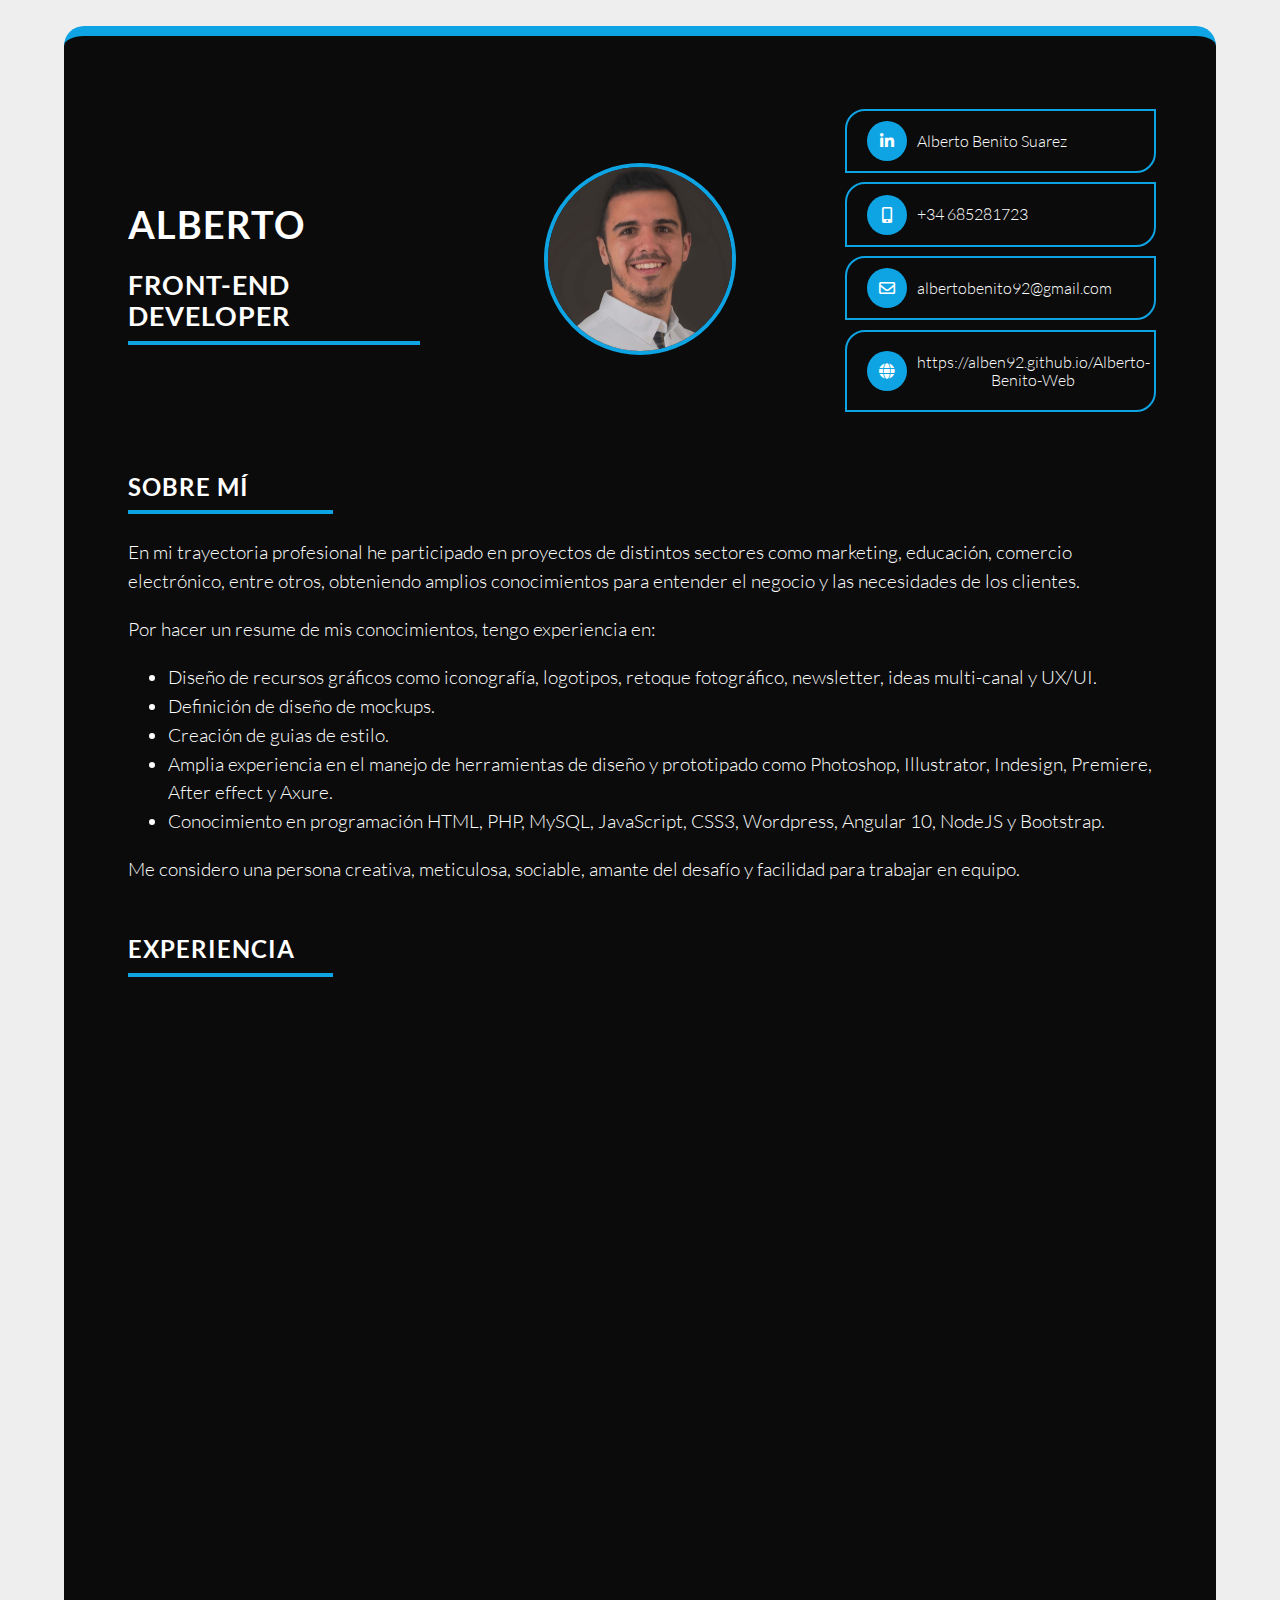
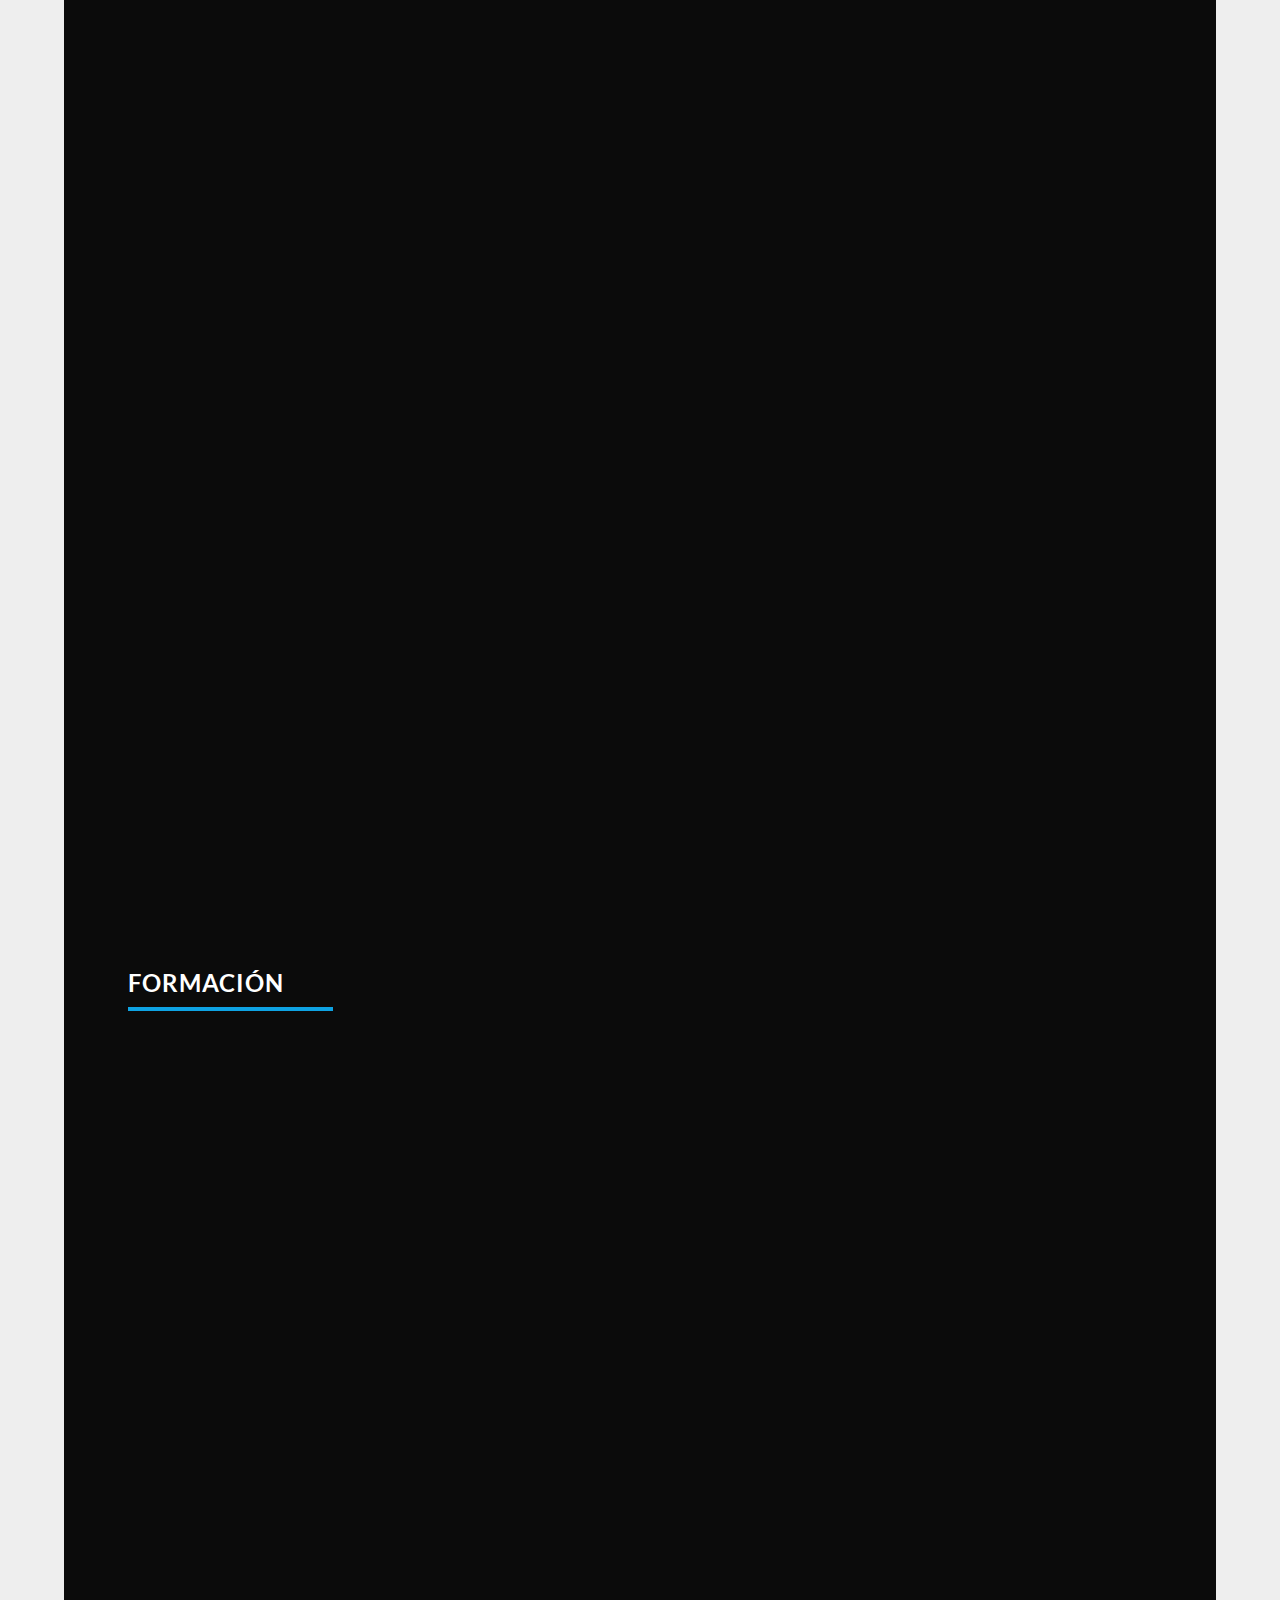
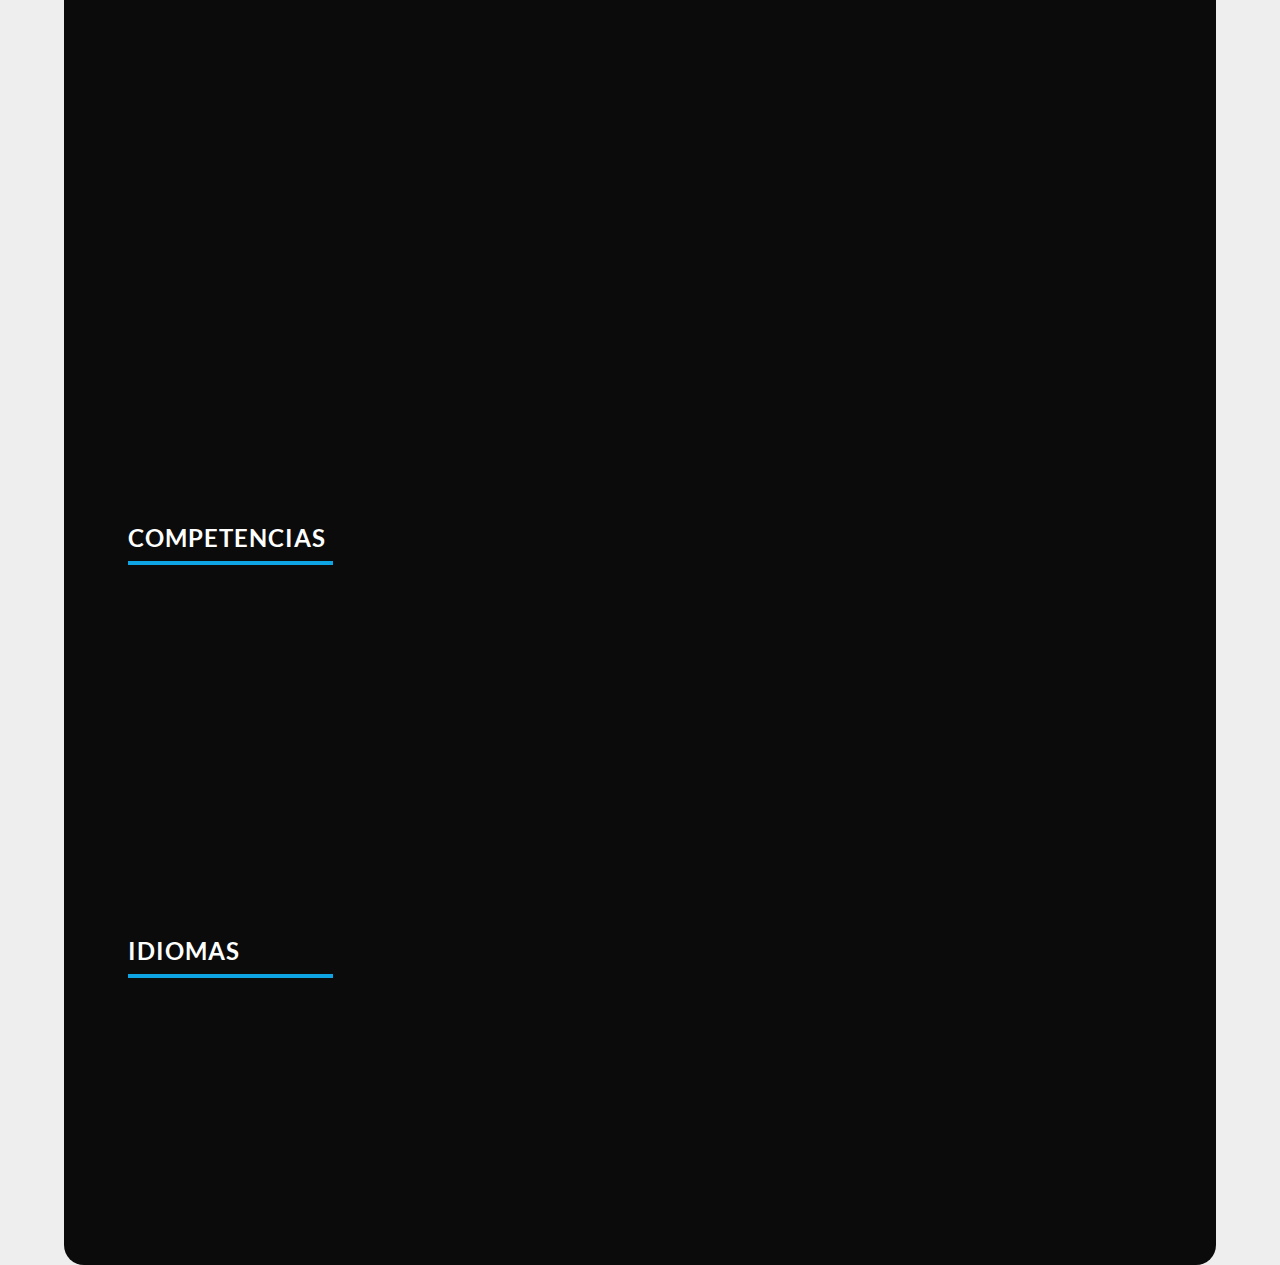
==== index.html @ 6b2a4c2a "ajuste2" ====
<!doctype html>
<html lang="es">
<head>
	<meta charset="utf-8">
    <meta http-equiv="x-ua-compatible" content="ie=edge">
    <meta name="description" content="portfolio Alberto Benito">
    <meta name="keywords" content="onepage, developer, resume, cv, ,personal, portfolio, personal resume, clean, modern, web, Designer, graphic, diseñador, grafico, webmaster, webdesigner, infographiste, alberto, benito, suarez, maquetista, 3D, desarrollador, HTML, CSS, PHP, book">
    <meta name="author" content="Alberto Benito Suarez">
    <meta name="viewport" content="width=device-width, initial-scale=1">

    <title>ALBERTO BENITO - CV</title>

    <!-- FAVICON -->
    <link rel="apple-touch-icon" sizes="57x57" href="favicon/apple-icon-57x57.png">
    <link rel="apple-touch-icon" sizes="60x60" href="favicon/apple-icon-60x60.png">
    <link rel="apple-touch-icon" sizes="72x72" href="favicon/apple-icon-72x72.png">
    <link rel="apple-touch-icon" sizes="76x76" href="favicon/apple-icon-76x76.png">
    <link rel="apple-touch-icon" sizes="114x114" href="favicon/apple-icon-114x114.png">
    <link rel="apple-touch-icon" sizes="120x120" href="favicon/apple-icon-120x120.png">
    <link rel="apple-touch-icon" sizes="144x144" href="favicon/apple-icon-144x144.png">
    <link rel="apple-touch-icon" sizes="152x152" href="favicon/apple-icon-152x152.png">
    <link rel="apple-touch-icon" sizes="180x180" href="favicon/apple-icon-180x180.png">
    <link rel="icon" type="image/png" sizes="192x192"  href="favicon/android-icon-192x192.png">
    <link rel="icon" type="image/png" sizes="32x32" href="favicon/favicon-32x32.png">
    <link rel="icon" type="image/png" sizes="96x96" href="favicon/favicon-96x96.png">
    <link rel="icon" type="image/png" sizes="16x16" href="favicon/favicon-16x16.png">
    <link rel="manifest" href="favicon/manifest.json">
    <meta name="msapplication-TileColor" content="#ffffff">
    <meta name="msapplication-TileImage" content="favicon/ms-icon-144x144.png">
    <meta name="theme-color" content="#ffffff">

    <!-- CSS -->
    <link rel="stylesheet" href="fontawesome/css/all.css">
    <link rel="stylesheet" href="css/normalize.css">
    <link rel="stylesheet" href="css/style.css">
    <link rel="stylesheet" href="css/responsive.css">
	
</head>
<body>

	<div id="container" class="container">

		<header id="header">

			<div class="bloqueHeaderFlex">

				<div class="bloqueTextosHeader">
					<h1 class="NombreHeader" id="NombreHeader"></h1>
					<h2 class="PuestoHeader">Front-End Developer</h2>
					<span class="BarraHeader">&nbsp;</span>
				</div>

				<div class="bloqueImagenHeader">

					<img class="imagenPrincipalHeader" src="images/FotoPrincipal.jpg" alt="Foto Principal Alberto Benito">
				</div>

				<div class="bloqueRRSSHeader">
					<div class="ContactoRRSS Linkedin">
						<a href="https://www.linkedin.com/in/alberto-benito-su%C3%A1rez" target="_blank">
							<i class="fab fa-linkedin-in iconoRRSS"></i>
							<p>Alberto Benito Suarez</p>
						</a>
					</div>
					<div class="ContactoRRSS Phone">
						<a target="_blank" href="tel:+34685281723">
							<i class="fas fa-mobile-alt iconoRRSS"></i>
							<p>+34 685281723</p>
						</a>
					</div>
					<div class="ContactoRRSS Email">
						<a target="_blank" href="mailto:albertobenito92@gmail.com">
							<i class="far fa-envelope iconoRRSS"></i>
							<p>albertobenito92@gmail.com</p>
						</a>
					</div>
					<div class="ContactoRRSS Web">
						<a target="_blank" href="https://alben92.github.io/Alberto-Benito-Web">
							<i class="fas fa-globe iconoRRSS"></i>
							<p>https://alben92.github.io/Alberto-Benito-Web</p>
						</a>
					</div>
				</div>

			</div>
		</header>
		<main id="main" class="MainGlobal">
			<div id="sobreMi" class="fade-in-bottom">
				<h3 class="tituloMain">Sobre mí</h3>
				<div class="sobremi">
					<p>En mi trayectoria profesional he participado en proyectos de distintos sectores como marketing, educación, comercio electrónico, entre otros, obteniendo amplios conocimientos para entender el negocio y las necesidades de los clientes.</p>
					<p>Por hacer un resume de mis conocimientos, tengo experiencia en:</p>
					<ul>
						<li>Diseño de recursos gráficos como iconografía, logotipos, retoque fotográfico, newsletter, ideas multi-canal y UX/UI.</li>
						<li>Definición de diseño de mockups.</li>
						<li>Creación de guias de estilo.</li>
						<li>Amplia experiencia en el manejo de herramientas de diseño y prototipado como Photoshop, Illustrator, Indesign, Premiere, After effect y Axure.</li>
						<li>Conocimiento en programación HTML, PHP, MySQL, JavaScript, CSS3, Wordpress, Angular 10, NodeJS y Bootstrap.</li>
					</ul> 
					<p>Me considero una persona creativa, meticulosa, sociable, amante del desafío y facilidad para trabajar en equipo.</p>
				</div>
			</div>

			<div id="Experiencia" class="fade-in-bottom">
				<h3 class="tituloMain">Experiencia</h3>
				<div class="Trabajos">

					<div class="Experiencia Fade-In">
						<img src="images/Logo_PracticumScript.png" alt="logo Practicum Script">
						<h4 class="tituloExperiencia">Diseñador y desarollador Front-web</h4>
						<h5 class="NombreEmpresa">Practicum Script</h5>
						<span class="LugarTrabajo">Madrid - España</span>
						<span class="TiempoTrabajo">2020 - Actualmente</span>
						<ul class="ListadoExperiencia">
							<li>Diseño de contenido multimedia para sitios web, campañas de publicidad online, redes sociales, campañas de email marketing y posicionamiento SEO.</li>
							<li>Diseño, desarrollo y maquetación de webs responsives en RIMA, Fundación Practicum y Practicum Script.</li>
							<li>Creación y programación mensual de Newsletters y landing pages para los clientes.</li>
						</ul>
					</div>

					<div class="Experiencia Fade-In">
						<img src="images/Logo_Adalid.png" alt="logo Adalid Internet">
						<h4 class="tituloExperiencia">Diseñador y desarollador Front-web</h4>
						<h5 class="NombreEmpresa">Adalid Internet</h5>
						<span class="LugarTrabajo">Madrid - España</span>
						<span class="TiempoTrabajo">2020</span>
						<ul class="ListadoExperiencia">
							<li>Desarrollo, maquetación y creación de diferentes creatividades visuales para sus paginas web.</li>
						</ul>
					</div>

					<div class="Experiencia Fade-In">
						<img src="images/Logo_LeadersLeague.png" alt="logo Leaders League">
						<h4 class="tituloExperiencia">Diseñador gráfico & maquetador web</h4>
						<h5 class="NombreEmpresa">Leaders League</h5>
						<span class="LugarTrabajo">Paris - Francia</span>
						<span class="TiempoTrabajo">2018 - 2019</span>
						<ul class="ListadoExperiencia">
							<li>Maquetación web y gráfica de artículos de revistas y guías anuales.</li>
							<li>Creación y elaboración de elementos de comunicación en diferentes medios: impresión, web y video.</li>
							<li>Desarrollo de trabajos con todas las funciones relevantes: marketing, comunicación, web, editorial y eventos.</li>
						</ul>
					</div>
 
					<div class="Experiencia Fade-In">
						<img src="images/Logo_LeComptoirDesLangues.png" alt="logo Le Comptoir des Langues">
						<h4 class="tituloExperiencia">Diseñador gráfico & maquetador web</h4>
						<h5 class="NombreEmpresa">Le Comptoir des Langues</h5>
						<span class="LugarTrabajo">Paris - Francia</span>
						<span class="TiempoTrabajo">2018</span>
						<ul class="ListadoExperiencia">
							<li>Ilustración de materiales educativos para medios digitales.</li>
							<li>Montaje fotográfico para diferentes medios digitales (comics, interactivos, trabajos educativos, correos electrónicos, comerciales).</li>
							<li>Participación en la creación de imágenes para nuestras múltiples campañas directas de e-marketing.</li>
						</ul>
					</div>

					<div class="Experiencia Fade-In">
						<img src="images/Logo_NaceSchool.png" alt="logo NACE Schools">
						<h4 class="tituloExperiencia">Diseñador gráfico & maquetador web</h4>
						<h5 class="NombreEmpresa">NACE Schools</h5>
						<span class="LugarTrabajo">Madrid - España</span>
						<span class="TiempoTrabajo">2016 - 2017</span>
						<ul class="ListadoExperiencia">
							<li>Labores de diseño de materiales corporativos como catálogos, infografías, banner, landing pages y retoque de imágenes.</li>
							<li>Desarrollo y ejecución del plan de marketing (on y off line).</li>
							<li>Labores de redacción de contenidos para web, guiones de video y materiales publicitarios. </li>
						</ul>
					</div>

					<div class="Experiencia Fade-In">
						<img src="images/Logo_DSBPromo.png" alt="logo DSB Promo">
						<h4 class="tituloExperiencia">Diseñador gráfico & maquetador web</h4>
						<h5 class="NombreEmpresa">DSB Promo</h5>
						<span class="LugarTrabajo">Madrid - España</span>
						<span class="TiempoTrabajo">2013 - 2016</span>
						<ul class="ListadoExperiencia">
							<li>Labores de fotografía de objetos y composiciones. Nivel experto en retoque de imagen, tanto por calidad como por velocidad.</li>
							<li>Diseño y maquetación en todos los elemento de marketing y portales de la compañía (web e intranet).</li>
							<li>Planificación, creación, diseño, lanzamiento, seguimiento y control de campañas de marketing digitales. </li>
						</ul>
					</div>
					
				</div>
				
			</div>

			<div id="Educacion" class="fade-in-bottom">
				<h3 class="tituloMain">Formación</h3>
				<div class="Cursos">
					<div class="cursoRealizado Fade-In">
						<img src="images/Logo_Esecad.png" alt="logo Esecad">
						<h4 class="tituloCurso">Formación Webdesigner</h4>
						<h5 class="CentroCurso">ESECAD</h5>
						<span class="tiempoCurso">2017 - 2019</span>
					</div>

					<div class="cursoRealizado Fade-In">
						<img src="images/Logo_CEV.png" alt="logo CEV">
						<h4 class="tituloCurso">Técnico superior Comunicación Imagen y Sonido</h4>
						<h5 class="CentroCurso">CEV. Escuela Superior de Comunicación, Imagen y Sonido</h5>
						<span class="tiempoCurso">2010 - 2012</span>
					</div>

					<div class="cursoRealizado Fade-In">
						<img src="images/Logo_Udemy.png" alt="logo Udemy">
						<h4 class="tituloCurso">Master en JavaScript: JS, jQuery, Angular, NodeJS</h4>
						<h5 class="CentroCurso">Udemy</h5>
						<span class="tiempoCurso">2021</span>
					</div>

					<div class="cursoRealizado Fade-In">
						<img src="images/Logo_Udemy.png" alt="logo Udemy">
						<h4 class="tituloCurso">Master en Frameworks JavaScript: Angular, React, Vue</h4>
						<h5 class="CentroCurso">Udemy</h5>
						<span class="tiempoCurso">2021</span>
					</div>

					<div class="cursoRealizado Fade-In">
						<img src="images/LogoAEPI.png" alt="logo AEPI">
						<h4 class="tituloCurso">Master profesional de diseño, maquetación web y JQuery</h4>
						<h5 class="CentroCurso">AEPI. Asociación Española de Programadores Informáticos</h5>
						<span class="tiempoCurso">2017</span>
					</div>

					<div class="cursoRealizado Fade-In">
						<img src="images/Logo_Femxa.png" alt="logo Femxa">
						<h4 class="tituloCurso">Certificado de profesionalidad en desarrollo de Productos Audiovisuales Multimedia Interactivos</h4>
						<h5 class="CentroCurso">Grupo Femxa</h5>
						<span class="tiempoCurso">2016</span>
					</div>
				</div>
			</div>

			<div id="Competencias" class="fade-in-bottom">
				<h3 class="tituloMain">Competencias</h3>

				<div class="CompetenciasGrupo">
					<div class="Competencias Fade-In">
						<h4 class="tituloCompetencias">HTML & CSS</h4>
						<div class="barras">
							<div class="barra"><div class="html">&nbsp;</div></div>
							<span id="porcentaje">95%</span>
						</div>
					</div>
					<div class="Competencias Fade-In">
						<h4 class="tituloCompetencias">Photoshop & Illustrator</h4>
						<div class="barras">
							<div class="barra"><div class="Photoshop">&nbsp;</div></div>
							<span id="porcentaje">90%</span>
						</div>
					</div>
					<div class="Competencias Fade-In">
						<h4 class="tituloCompetencias">UX / UI</h4>
						<div class="barras">
							<div class="barra"><div class="UXUI">&nbsp;</div></div>
							<span id="porcentaje">80%</span>
						</div>
					</div>
					<div class="Competencias Fade-In">
						<h4 class="tituloCompetencias">Angular</h4>
						<div class="barras">
							<div class="barra"><div class="Angular">&nbsp;</div></div>
							<span id="porcentaje">75%</span>
						</div>
					</div>
					<div class="Competencias Fade-In">
						<h4 class="tituloCompetencias">Javascript</h4>
						<div class="barras">
							<div class="barra"><div class="Javascript">&nbsp;</div></div>
							<span id="porcentaje">85%</span>
						</div>
					</div>
					<div class="Competencias Fade-In">
						<h4 class="tituloCompetencias">SEO & SEM</h4>
						<div class="barras">
							<div class="barra"><div class="SeoSem">&nbsp;</div></div>
							<span id="porcentaje">75%</span>
						</div>
					</div>
				</div>
			</div>

			<div id="Idiomas" class="fade-in-bottom">
				<h3 class="tituloMain">Idiomas</h3>

				<div class="IdiomaGrupo ">
					<div class="Idiomas Fade-In">
						<h4 class="tituloCompetencias">Español</h4>
						<div class="barras">
							<div class="barra"><div class="Espanol">&nbsp;</div></div>
							<span id="porcentaje">100%</span>
						</div>
					</div>

					<div class="Idiomas Fade-In">
						<h4 class="tituloCompetencias">Francés</h4>
						<div class="barras">
							<div class="barra"><div class="frances">&nbsp;</div></div>
							<span id="porcentaje">85%</span>
						</div>
					</div>

					<div class="Idiomas Fade-In">
						<h4 class="tituloCompetencias">Inglés</h4>
						<div class="barras">
							<div class="barra"><div class="ingles">&nbsp;</div></div>
							<span id="porcentaje">60%</span>
						</div>
					</div>
				</div>
			</div>		
		</main>

	</div>

	<script type="text/javascript" src="js/jquery-3.6.0.min.js"></script>
	<script type="text/javascript" src="js/style.js"></script>

</body>
</html>
---- css/style.css ----
/* FUENTES */
@font-face{
    font-family: "Lato-Bold";
    src: url("../fonts/Lato-Bold.ttf");
}

@font-face{
    font-family: "Lato-Italic";
    src: url("../fonts/Lato-Italic.ttf");
}

@font-face{
    font-family: "Lato-Light";
    src: url("../fonts/Lato-Light.ttf");
}

@font-face{
    font-family: "Lato-LightItalic";
    src: url("../fonts/Lato-LightItalic.ttf");
}

@font-face{
    font-family: "Lato-Regular";
    src: url("../fonts/Lato-Regular.ttf");
}

html,body{
    height: 100%;
    font-family: Lato-Regular;
    color: #161616;
    background-color: #EEEEEE;
}

.container{
    width: 80%;
    margin: 2% auto;
    background-color: #0B0B0B;
    display: block;
    padding: 5%;
    border-radius: 20px;
    border-top: 10px solid #0ea3e3 ;
    color: #ffffff;
}

/* HEADER */

.bloqueHeaderFlex{
    display: flex;
    justify-content: space-between;
    align-items: center;
    flex-wrap: nowrap;
}

.bloqueTextosHeader{
    width: 30%;
}

.NombreHeader{
    font-family: Lato-Bold;
    width: 100%;
    overflow: hidden;
    font-size: 2.4em;
    text-align: left;
    text-transform: uppercase;
    letter-spacing: 1px;
    margin-bottom: 20px;
    position: relative;
}

.NombreHeader span{
    opacity: 1;
    background: #ffffff;
    font-weight: 100;
    animation: blink 0.7s infinite;
}

@keyframes blink{
    0% { opacity:1; }
    50% { opacity:0; }
    100% { opacity:1; }
}

.PuestoHeader{
    font-family: Lato-Bold;
    font-size: 1.7em;
    text-align: left;
    text-transform: uppercase;
    letter-spacing: 1px;
    margin-bottom: 10px;
}

.BarraHeader{
    width: 95%;
    display: block;
    height: 4px;
    background-color: #0ea3e3;
}

.bloqueImagenHeader{
    width: 30%;
    text-align: center;
    display: inline-block;

}

.imagenPrincipalHeader{
    width: 60%;
    border-radius: 50%;
    z-index: 3;
    border: 4px solid #0ea3e3;
    transition: 0.1s ease-in;
}

.imagenPrincipalHeader:hover{
    width: 62%;
    border: 4px solid #ffffff;
}

.bloqueRRSSHeader{
    width: 30%;
}

.ContactoRRSS{
    width: 100%;
    margin: 3% 0%;
    text-align: center;
    border-radius: 20px 0 20px 0;
    border: 2px solid #0ea3e3;
    background-color: #0B0B0B;
    transition: 0.2s ease-in;
}

.ContactoRRSS a{
    text-decoration: none;
    display: flex;
    align-items: center;
    padding: 5px 20px;
    cursor: pointer;
    transition: 0.2s ease-in;
}

.ContactoRRSS:hover{
    border: 2px solid #ffffff;
    background-color: #0ea3e3;
    width: 105%;
}

.ContactoRRSS:hover .iconoRRSS{
    color: #0ea3e3;
}

.ContactoRRSS:hover .iconoRRSS::before{
    background: #ffffff;
}

.ContactoRRSS i{
    color: #ffffff;
    font-size: 1em;
    margin-right: 10px;
    transition: 0.2s ease-in;
}

.ContactoRRSS i::before{
    display: inline-flex;
    width: 40px;
    height: 40px;
    justify-content: center;
    align-items: center;
    background: #0ea3e3;
    border-radius: 50%;
    transition: 0.1s ease-in;
}

.ContactoRRSS p{
    font-size: 1em;
    font-family: Lato-Light;
    color: #ffffff;
}

/* MAIN */
#main{
    margin-top: 5%;
}

#sobreMi, #Experiencia, #Educacion, #Competencias, #Idiomas{
    margin-bottom: 5%;
}

.tituloMain{
    font-size: 1.5em;
    font-family: Lato-Bold;
    color: #FFFFFF;
    text-transform: uppercase;
    letter-spacing: 1px;
}

.tituloMain::after{
    content: '';
    width: 20%;
    height: 4px;
    background-color: #0ea3e3;
    display: block;
    margin-top: 10px;
}

.sobremi{
    font-family: Lato-Light;
    font-size: 1.2em;
    line-height: 1.5;
}

.Trabajos, .Cursos{
    display: flex;
    width: 100%;
    flex-wrap: wrap;
    flex-direction: row;
    justify-content: space-between;
    align-items: flex-start;

}

.Experiencia, .cursoRealizado{
    width: 45%;
    border-radius: 20px 0 20px 0;
    border: 2px solid #0ea3e3;
    background-color: #0B0B0B;
    padding: 2%;
    margin: 2% 0;
    transition: 0.2s ease-in;
    cursor: pointer;
}

.Experiencia:hover, .cursoRealizado:hover{
    background-color: #ffffff;
    transition: 0.1s ease-in;
}

.Experiencia{
    height: 420px;
}

.cursoRealizado{
    height: 260px;
}

.Experiencia img, .cursoRealizado img{
    width: 15%;
    padding: 2%;
    background-color: #ffffff;
    border: 2px solid #0ea3e3;
    border-radius: 20px 0 20px 0;
    display: block;
    margin: 0 auto;
}


.tituloExperiencia, .tituloCurso{
    font-family: Lato-Bold;
    font-size: 1.2em;
    color: #0ea3e3;
    text-transform: uppercase;
    margin-bottom: 1%;
    margin-top: 5%;
    line-height: 1.5;
}

.Experiencia:hover .tituloExperiencia, 
.Experiencia:hover .NombreEmpresa, 
.Experiencia:hover .LugarTrabajo, 
.Experiencia:hover .ListadoExperiencia,
.cursoRealizado:hover .tituloCurso, 
.cursoRealizado:hover .CentroCurso{
    color: #0B0B0B;
}

.NombreEmpresa, .CentroCurso{
    font-family: Lato-Regular;
    font-size: 1em;
    color: #ffffff;
    line-height: 1.5;
    margin-bottom: 1%;
    margin-top: 2%; 
}


.LugarTrabajo{
    font-family: Lato-Italic;
    font-size: 1em;
    color: #ffffff;
    margin-bottom: 1%;
    margin-top: 2%; 
}

.TiempoTrabajo, .tiempoCurso{
    font-family: Lato-Italic;
    font-size: 1em;
    color: #0ea3e3;
}

.ListadoExperiencia{
    padding: 0px;
    margin-left: 10px;
    list-style: none;
    font-family: Lato-Light;
    font-size: 1.2em;

}

.ListadoExperiencia li{
    margin-bottom: 10px;
}

.ListadoExperiencia li::before{
    content: '';
    width: 8px;
    height: 8px;
    background-color: #0ea3e3;
    display: inline-block;
    margin-right: 10px;
    border-radius: 50%;
}

.CompetenciasGrupo, .IdiomaGrupo{
    display: flex;
    width: 100%;
    flex-wrap: wrap;
    flex-direction: row;
    justify-content: space-between;
    align-items: flex-start;
}

.Competencias, .Idiomas{
    width: 28%;
    display: flex;
    flex-wrap: nowrap;
    flex-direction: column;
    margin-top: 1%;
    border: 2px solid #0ea3e3;
    border-radius: 20px 0 20px 0;
    transition: 0.2s ease-in;
    padding: 2%;
    margin: 2% 0;
    background-color: #0B0B0B;
}

.Competencias:hover, .Idiomas:hover{
    transition: 0.2s ease-in;
    background-color: #ffffff;
    cursor: pointer;
}

.tituloCompetencias{
    font-family: Lato-Light;
    font-size: 1.2em;
    color: #ffffff;
    margin-bottom: 1%;
    margin-top: 2%;
    width: 100%;
}

.barras{
    display: flex;
    flex-wrap: nowrap;
    flex-direction: row;
    justify-content: space-between;
    align-items: flex-end;
}

.barra{
    width: 80%;
    height: 10px;
    background-color: transparent;
    border: 1px solid #ffffff;
    padding: 4px;
    margin-top: 4%;
}

.html, .Photoshop, .UXUI, .Angular, .Javascript, .SeoSem, .Espanol, .frances, .ingles{
    width: 0%;
    height: 8px;
    background-color: #0ea3e3;
    content: '';
    position: relative;
    top: -1px;
    left: 0;
    display: block;
    padding: 2px;
}

.Competencias:hover .tituloCompetencias,
.Idiomas:hover .tituloCompetencias,
.Competencias:hover .barras span,
.Idiomas:hover .barras span{
    color: #0B0B0B;
}

.Competencias:hover .barra,
.Idiomas:hover .barra{
    border: 1px solid #0ea3e3;
}

.barras span{
    margin-bottom: 2px;
}

.Fade-In{
    opacity: 0;
    transition: opacit 250ms ease-in;
}
---- css/responsive.css ----
/* Tablet Layout: 768px. */
@media only screen and (min-width: 768px) and (max-width: 1200px) {

	.container{
		width: 90%;
	}

	.bloqueHeaderFlex{
		display: inline-block;
		text-align: center;
	}

	.bloqueTextosHeader{
		width: 100%;
		margin-bottom: 10%;
	}
	.bloqueImagenHeader{
		width: 40%;
	}

	.bloqueImagenHeader img{
		width: 100%;
		margin-bottom: 10%;
	}

	.bloqueRRSSHeader{
		width: 100%;
		display: inline-flex;
		flex-wrap: wrap;
		flex-direction: row;
		justify-content: space-between;
		align-items: center;
	}

	.ContactoRRSS{
		width: 48%;
	}

	.ContactoRRSS p{
		font-size: 1.1em;
	}

	.tituloMain{
		font-size: 1.6em;
	}

	.tituloMain::after{
		width: 40%;
	}

	.sobremi{
		font-size: 1.3em;
	}

	.Experiencia{
		height: 550px;
	}

	.Experiencia img, .cursoRealizado img{
		width: 25%;
	}

	.tituloExperiencia, .tituloCurso{
		font-size: 1.3em;
		margin-top: 10%;
		line-height: 1.5;
	}

	.NombreEmpresa, .CentroCurso{
		font-size: 1.1em;
	}

	.LugarTrabajo, .TiempoTrabajo, .tiempoCurso{
		font-size: 1.1em;
	}

	.cursoRealizado{
		height: 340px;
	}

	.Competencias, .Idiomas{
		width: 45%;
	}

	.tituloCompetencias{
		font-size: 1.3em;
	}
}

/* Mobile Layout: 320px. */
@media only screen and (max-width: 767px) {

	.container{
		width: 90%;
	}

	.bloqueHeaderFlex{
		display: inline-block;
		text-align: center;
	}

	.bloqueTextosHeader{
		width: 100%;
		margin-bottom: 10%;
	}
	.bloqueImagenHeader{
		width: 50%;
	}

	.imagenPrincipalHeader{
		width: 100%;
	}

	.bloqueRRSSHeader{
		width: 100%;
		display: inline-flex;
		flex-wrap: wrap;
		flex-direction: row;
		justify-content: space-between;
		align-items: center;
		margin-top: 5%;
	}

	.tituloMain::after{
		width: 40%;
	}

	.ContactoRRSS{
		width: 100%;
	}

	.Experiencia, .cursoRealizado{
		width: 100%;
		height: auto
	}
	
	.cursoRealizado{
		padding-bottom: 5%;	
	}

	.Experiencia img, .cursoRealizado img{
		margin-top: 10px;
	}

	.Competencias, .Idiomas{
		width: 100%;
		padding: 4%;
	}

	.tituloCompetencias{
		font-size: 1.1em;
	}

}
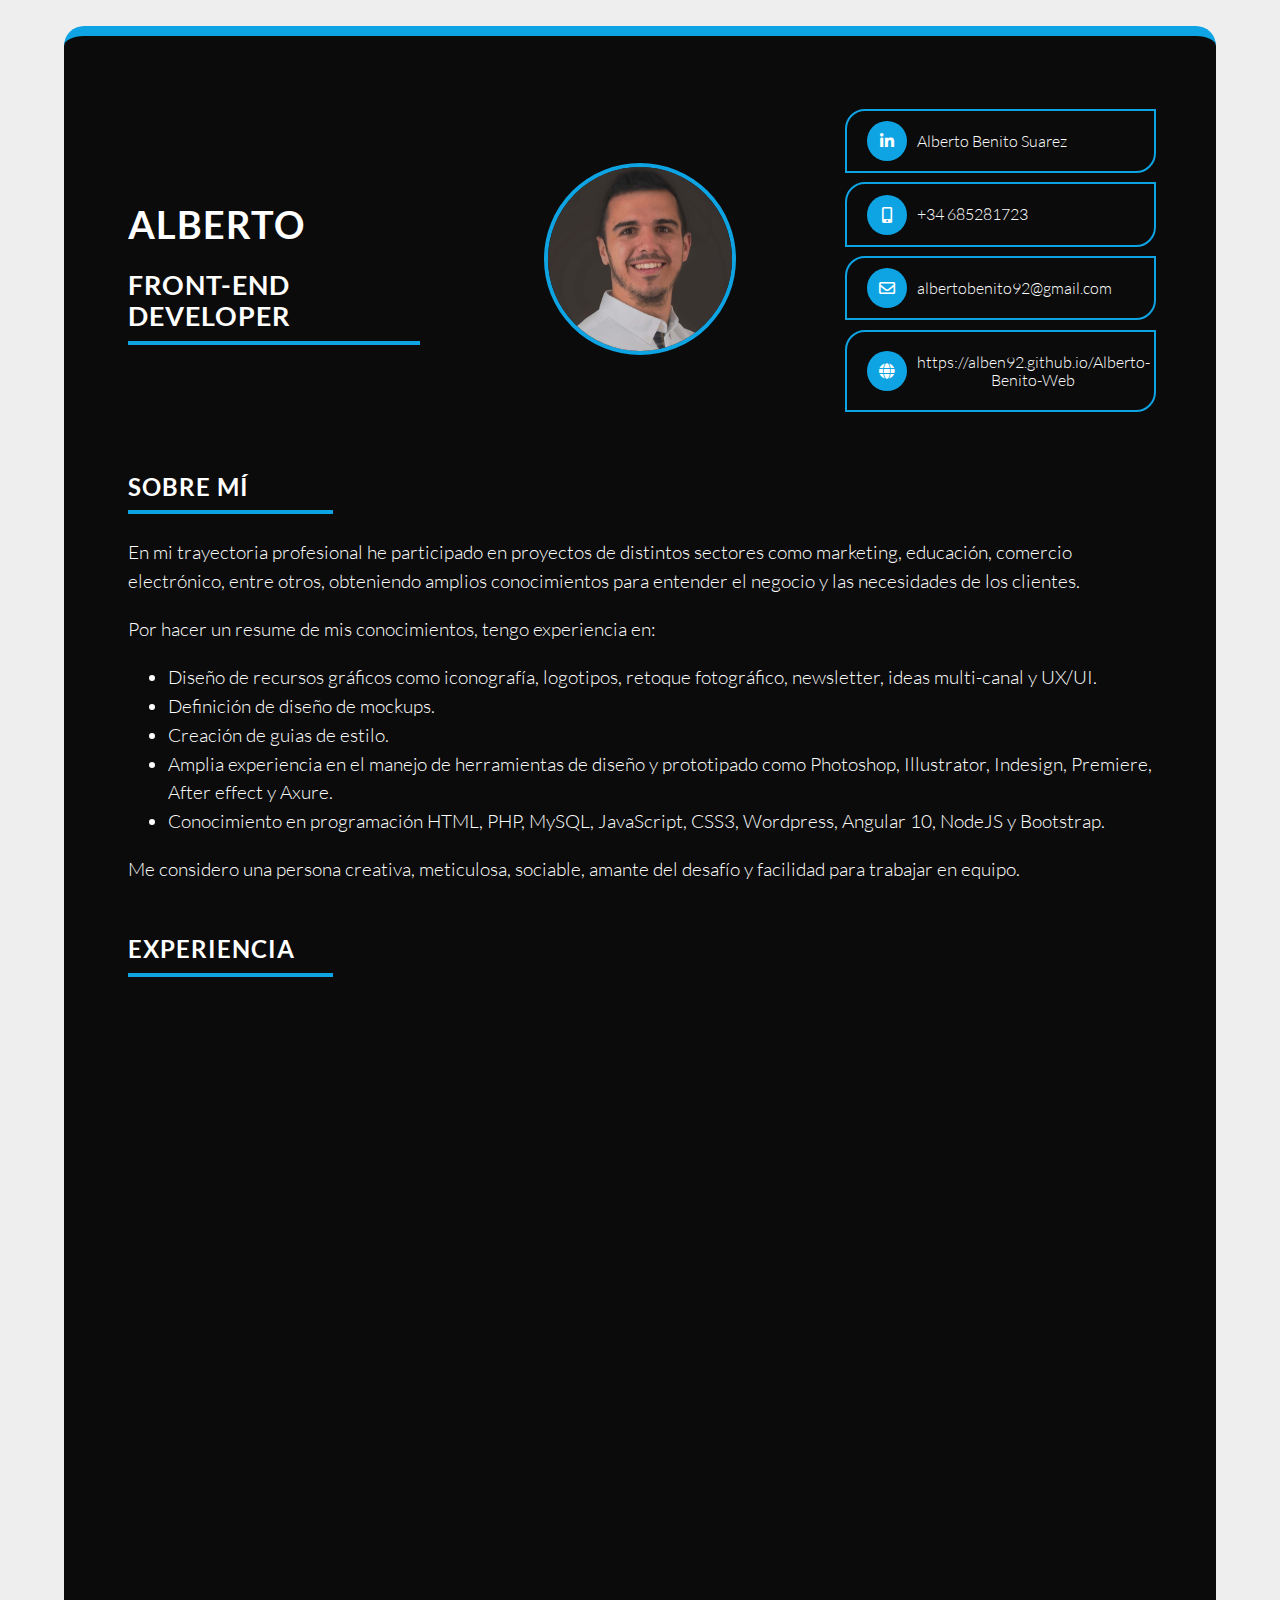
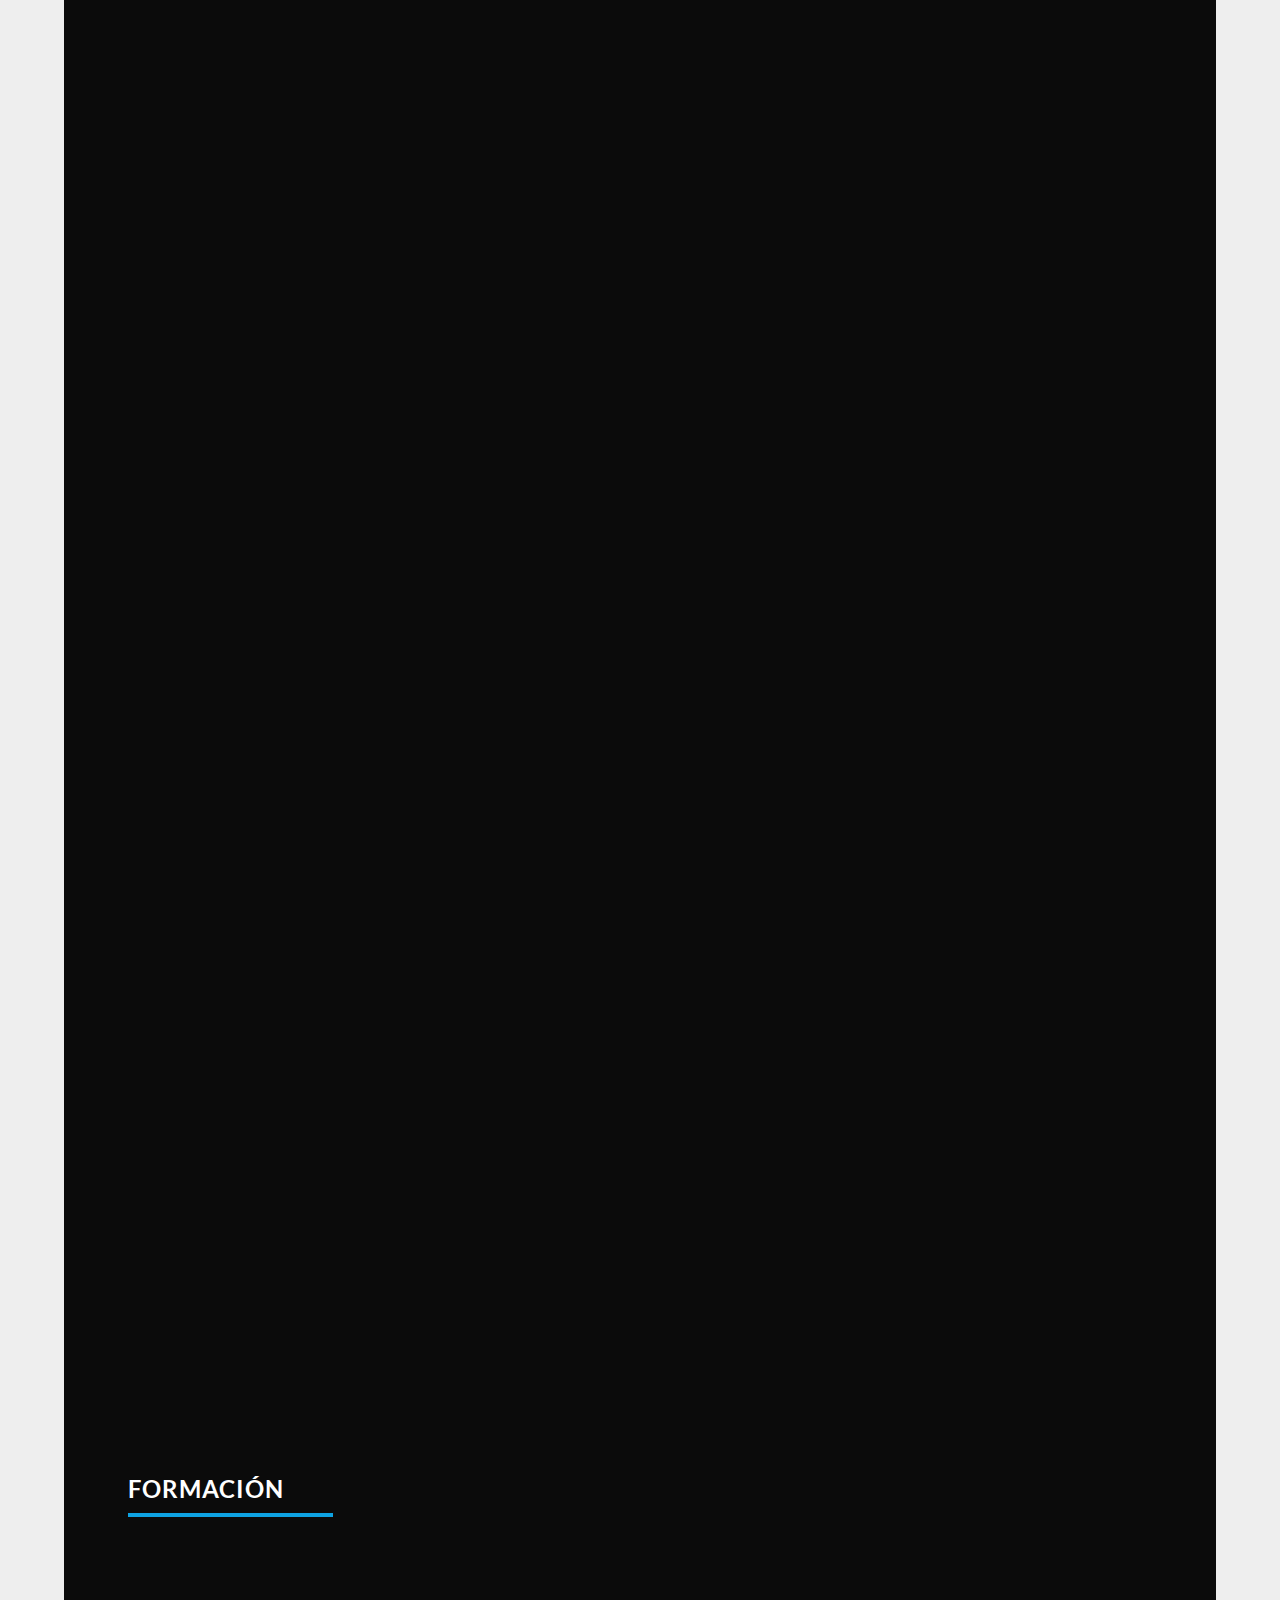
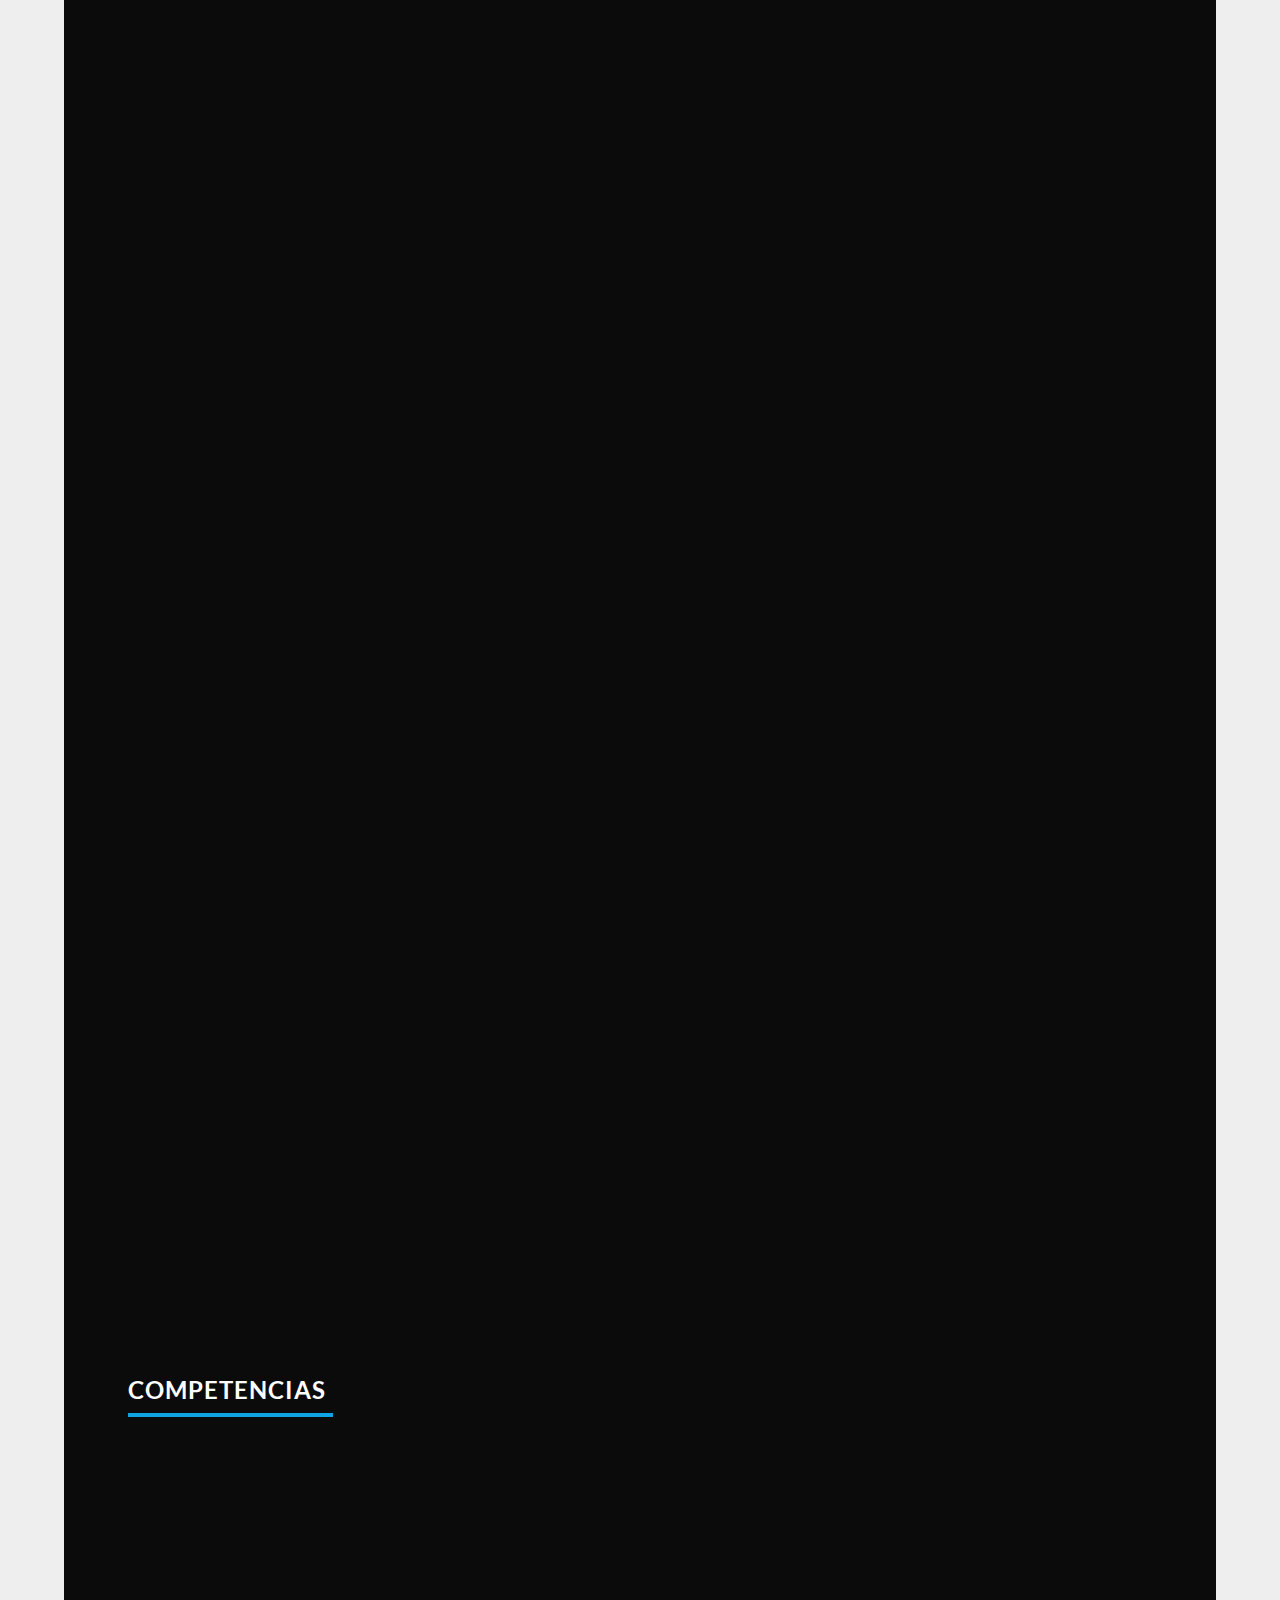
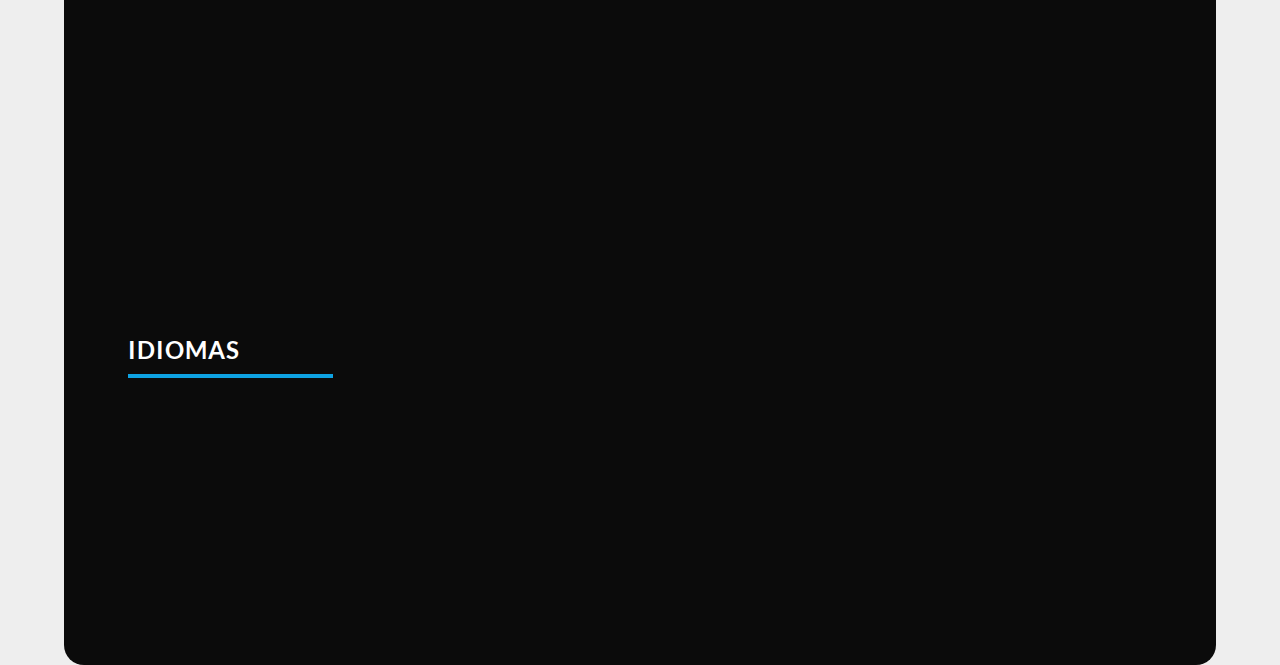
==== commit 6e89b93e: "cambios cv 2023" ====
--- a/index.html
+++ b/index.html
@@ -106,11 +106,23 @@
 				<div class="Trabajos">
 
 					<div class="Experiencia Fade-In">
+						<img src="images/Logo_atSistemas.png" alt="logo Practicum Script">
+						<h4 class="tituloExperiencia">Maquetador y desarrollador Front-web</h4>
+						<h5 class="NombreEmpresa">Practicum Script</h5>
+						<span class="LugarTrabajo">Madrid - España</span>
+						<span class="TiempoTrabajo">2022 - Actualmente</span>
+						<ul class="ListadoExperiencia">
+							<li>Desarrollo y maquetación de proyectos web responsive en diferentes lenguajes de programación.</li>
+							<li>Creación y desarrollo de diferentes creatividades visuales para diferentes sitios web.</li>
+						</ul>
+					</div>
+
+					<div class="Experiencia Fade-In">
 						<img src="images/Logo_PracticumScript.png" alt="logo Practicum Script">
-						<h4 class="tituloExperiencia">Diseñador y desarollador Front-web</h4>
+						<h4 class="tituloExperiencia">Diseñador y desarrollador Front-web</h4>
 						<h5 class="NombreEmpresa">Practicum Script</h5>
 						<span class="LugarTrabajo">Madrid - España</span>
-						<span class="TiempoTrabajo">2020 - Actualmente</span>
+						<span class="TiempoTrabajo">2020 - 2022</span>
 						<ul class="ListadoExperiencia">
 							<li>Diseño de contenido multimedia para sitios web, campañas de publicidad online, redes sociales, campañas de email marketing y posicionamiento SEO.</li>
 							<li>Diseño, desarrollo y maquetación de webs responsives en RIMA, Fundación Practicum y Practicum Script.</li>
@@ -120,7 +132,7 @@
 
 					<div class="Experiencia Fade-In">
 						<img src="images/Logo_Adalid.png" alt="logo Adalid Internet">
-						<h4 class="tituloExperiencia">Diseñador y desarollador Front-web</h4>
+						<h4 class="tituloExperiencia">Diseñador y desarrollador Front-web</h4>
 						<h5 class="NombreEmpresa">Adalid Internet</h5>
 						<span class="LugarTrabajo">Madrid - España</span>
 						<span class="TiempoTrabajo">2020</span>
@@ -131,7 +143,7 @@
 
 					<div class="Experiencia Fade-In">
 						<img src="images/Logo_LeadersLeague.png" alt="logo Leaders League">
-						<h4 class="tituloExperiencia">Diseñador gráfico & maquetador web</h4>
+						<h4 class="tituloExperiencia">Diseñador gráfico y maquetador web</h4>
 						<h5 class="NombreEmpresa">Leaders League</h5>
 						<span class="LugarTrabajo">Paris - Francia</span>
 						<span class="TiempoTrabajo">2018 - 2019</span>
@@ -144,7 +156,7 @@
  
 					<div class="Experiencia Fade-In">
 						<img src="images/Logo_LeComptoirDesLangues.png" alt="logo Le Comptoir des Langues">
-						<h4 class="tituloExperiencia">Diseñador gráfico & maquetador web</h4>
+						<h4 class="tituloExperiencia">Diseñador gráfico y maquetador web</h4>
 						<h5 class="NombreEmpresa">Le Comptoir des Langues</h5>
 						<span class="LugarTrabajo">Paris - Francia</span>
 						<span class="TiempoTrabajo">2018</span>
@@ -157,7 +169,7 @@
 
 					<div class="Experiencia Fade-In">
 						<img src="images/Logo_NaceSchool.png" alt="logo NACE Schools">
-						<h4 class="tituloExperiencia">Diseñador gráfico & maquetador web</h4>
+						<h4 class="tituloExperiencia">Diseñador gráfico y maquetador web</h4>
 						<h5 class="NombreEmpresa">NACE Schools</h5>
 						<span class="LugarTrabajo">Madrid - España</span>
 						<span class="TiempoTrabajo">2016 - 2017</span>
@@ -170,7 +182,7 @@
 
 					<div class="Experiencia Fade-In">
 						<img src="images/Logo_DSBPromo.png" alt="logo DSB Promo">
-						<h4 class="tituloExperiencia">Diseñador gráfico & maquetador web</h4>
+						<h4 class="tituloExperiencia">Diseñador gráfico y maquetador web</h4>
 						<h5 class="NombreEmpresa">DSB Promo</h5>
 						<span class="LugarTrabajo">Madrid - España</span>
 						<span class="TiempoTrabajo">2013 - 2016</span>
@@ -188,6 +200,13 @@
 			<div id="Educacion" class="fade-in-bottom">
 				<h3 class="tituloMain">Formación</h3>
 				<div class="Cursos">
+					<div class="cursoRealizado Fade-In">
+						<img src="images/Logo_Udemy.png" alt="logo Udemy">
+						<h4 class="tituloCurso">Liferay 7.0 CE and CMS Fundamentals - Crash Course</h4>
+						<h5 class="CentroCurso">Udemy</h5>
+						<span class="tiempoCurso">2022</span>
+					</div>
+
 					<div class="cursoRealizado Fade-In">
 						<img src="images/Logo_Esecad.png" alt="logo Esecad">
 						<h4 class="tituloCurso">Formación Webdesigner</h4>
@@ -272,6 +291,13 @@
 						</div>
 					</div>
 					<div class="Competencias Fade-In">
+						<h4 class="tituloCompetencias">Liferay</h4>
+						<div class="barras">
+							<div class="barra"><div class="Liferay">&nbsp;</div></div>
+							<span id="porcentaje">80%</span>
+						</div>
+					</div>
+					<div class="Competencias Fade-In">
 						<h4 class="tituloCompetencias">SEO & SEM</h4>
 						<div class="barras">
 							<div class="barra"><div class="SeoSem">&nbsp;</div></div>
--- a/css/style.css
+++ b/css/style.css
@@ -375,7 +375,7 @@
     margin-top: 4%;
 }
 
-.html, .Photoshop, .UXUI, .Angular, .Javascript, .SeoSem, .Espanol, .frances, .ingles{
+.html, .Photoshop, .UXUI, .Angular, .Javascript, .SeoSem, .Espanol, .frances, .ingles, .Liferay{
     width: 0%;
     height: 8px;
     background-color: #0ea3e3;
